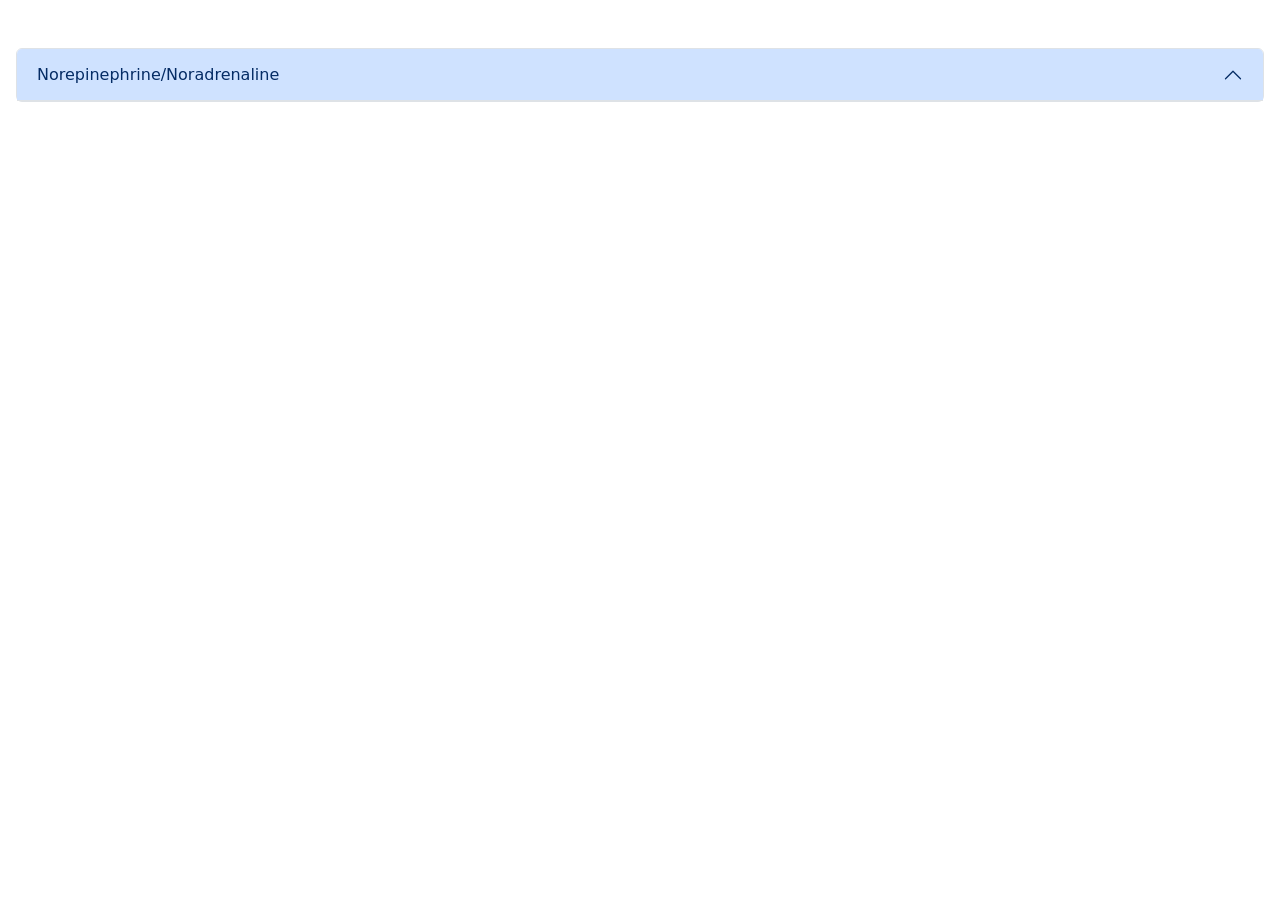
==== lidocain.html @ afbea35d "tambah item baru" ====
<!doctype html>
<html lang="en">
  <head>
    <meta charset="UTF-8" />
    <meta name="viewport" content="width=device-width, initial-scale=1.0" />
    <!-- start style css -->
    <link rel="stylesheet" href="style.css" />
    <!-- end style css -->
    <!--Bootsrap-->
    <link
      href="https://cdn.jsdelivr.net/npm/bootstrap@5.3.3/dist/css/bootstrap.min.css"
      rel="stylesheet"
      integrity="sha384-QWTKZyjpPEjISv5WaRU9OFeRpok6YctnYmDr5pNlyT2bRjXh0JMhjY6hW+ALEwIH"
      crossorigin="anonymous"
    />
    <title>Drugs Calculation</title>
  </head>

  <!--my druga calcution -->

  <body class="mybg mx-auto">
    <!-- home page -->

    <div class="accordion px-3 mt-5" id="accordionExample">
      <!-- part 1 -->
      <div class="accordion-item">
        <h2 class="accordion-header">
          <button
            class="accordion-button"
            type="button"
            data-bs-toggle="collapse"
            data-bs-target="#collapseLido"
            aria-expanded="true"
            aria-controls="collapseLido"
          >
            Norepinephrine/Noradrenaline
          </button>
        </h2>
        <div
          id="collapseLido"
          class="accordion-collapse collapse"
          data-bs-parent="#accordionExample"
        >
          <div class="mt-3">
            <!-- my modal contoh -->
            <div
              class="modal fade"
              id="exampleLidocain"
              tabindex="-1"
              aria-labelledby="exampleModalLabel"
              aria-hidden="true"
            >
              <div
                class="modal-dialog modal-dialog-centered modal-dialog-scrollable"
              >
                <div class="modal-content">
                  <div class="modal-header">
                    <h6 class="modal-title" id="exampleModalLabel">Lidocain</h6>
                    <button
                      type="button"
                      class="btn-close"
                      data-bs-dismiss="modal"
                      aria-label="Close"
                    ></button>
                  </div>

                  <div class="modal-body">
                    <!-- img -->
                    <img
                      src="img/3.png"
                      class="w-75 border rounded d-flex mx-auto text-center"
                      alt="..."
                    />
                    <!-- img -->
                    <h1 class="mx-auto fs-6">Apa itu Lidocain ?</h1>
                    <p class="mx-1 my-font justify-content-between">
                      Lidocaine adalah obat bius lokal untuk menghilangkan rasa
                      sakit atau memberi efek mati rasa pada bagian tubuh
                      tertentu. Obat ini bisa pula digunakan untuk mengatasi
                      gangguan irama jantung sehingga dapat juga digolongkan
                      sebagai obat antiaritmia.
                    </p>

                    <h1 class="mx-auto fs-6">Indikasi</h1>
                    <p class="my-font">Aritmia, Prosedur Anastesi</p>
                    <hr />

                    <h1 class="mx-auto fs-6">Dosis Dewasa untuk Aritmia</h1>
                    <p class="my-font">
                      ◉ 1 sampai 1,5 mg/kg/dosis intravena (IV) diberikan
                      setelah 2 sampai 3 menit.
                      <br />

                      ◉ dapat diberikan ulang 0,5 sampai 0,75 mg/kg/dosis IV
                      Lebih dari 2 sampai 3 menit dalam jangka waktu 5 sampai 10
                      menit dengan total 3 mg/kg.
                      <br />
                      ◉ IV lanjutan: 1 sampai 4 mg/menit
                    </p>
                    <h1 class="mx-auto fs-6">Dosis Dewasa untuk VF VT</h1>
                    <p class="my-font">
                      ◉ Dosis awal 1 sampai 1,5 mg/kg/dosis IV <br />
                      ◉ Dapat diulangi 0,5 sampai 0, 75mg/kg dosis dengan jarak
                      waktu 5 sampai 10 menit ; total dosis maksimal 3 mg/kg
                    </p>

                    <hr />
                    <h1 class="mx-auto fs-6">Contoh</h1>
                    <p class="my-font">
                      Dosis yang: Dibutuhkan Lidocain 1 mg/menit<br />
                      <!-- Berat badan : 60 kg <br /> -->
                      <!-- Dilut dengan : D5% menjadi 50 ml <br /> -->
                      sediaan 1 ampul : 2% / 2 ml = 40 mg/2 ml <br />
                      <!-- Konsentrasi : 4mg x 1000 mcg : 50 ml = 80 mcg/ml -->
                    </p>
                    <hr />
                    <h1 class="mx-auto fs-6">Rumus</h1>
                    <b class="my-font"
                      >Dosis permintaan (mg) x 60 menit / jumlah dosis sedian
                      (mg) x pelarut (ml)
                    </b>
                    <hr />
                    <h1 class="mx-auto fs-6">Hasil</h1>
                    <p class="my-font mb-4">
                      2 mg x 60 menit : 400 mg = 0.3 mg/jam <br />
                      0.3 x pelarut = 6 ml/jam
                    </p>

                    <hr />
                  </div>
                  <div class="modal-footer">
                    <button
                      type="button"
                      class="btn btn-secondary"
                      data-bs-dismiss="modal"
                    >
                      Close
                    </button>
                  </div>
                </div>
              </div>
            </div>
            <!-- my modal contoh -->
          </div>

          <!-- form input -->

          <form
            onsubmit="return hitung(event);"
            class="border rounded mb-3 mx-4"
          >
            <div class="text-end">
              <btn
                type="button"
                class="my-btn btn btn-warning opacity-75"
                data-bs-toggle="modal"
                data-bs-target="#exampleLidocain"
              >
                Lihat Contoh
              </btn>
            </div>
            <div class="mb-3">
              <label for="sedian" class="form-label"
                >Dosis sediaan dalam 1 ampul</label
              >
              <br />
              <input
                type="number"
                id="sediaan"
                name="sediaan"
                class="form-control"
                required
              />
            </div>
            <div class="mb-3">
              <label for="dilutan" class="form-label">Pendilut/Pengencer</label>
              <input
                type="number"
                id="dilutan"
                class="form-control"
                name="pendilut"
                required
              />
            </div>
            <div class="mb-3">
              <label for="berat_badan" class="form-label"
                >Berat badan (kg)</label
              >
              <input
                type="number"
                id="berat_badan"
                class="form-control"
                name="berat_badan"
                required
              />
            </div>
            <div class="mb-3">
              <label for="waktu" class="form-label">Waktu</label>
              <input
                type="number"
                id="waktu"
                class="form-control"
                name="waktu"
                required
              />
            </div>

            <button
              onclick="cekInput(event)"
              data-bs-toggle="modal"
              class="submit mt-3"
              type="submit"
            >
              Hitung
            </button>
          </form>
          <!-- form input -->

          <!-- Modal hasil -->
          <div
            class="modal fade"
            id="exampleModalHasilVascon"
            tabindex="-1"
            aria-labelledby="exampleModalLabel"
            aria-hidden="true"
          >
            <div class="modal-dialog">
              <div class="modal-content">
                <div class="modal-header">
                  <h1 class="modal-title fs-5" id="exampleModalLabel">Hasil</h1>
                  <button
                    type="button"
                    class="btn-close"
                    data-bs-dismiss="modal"
                    aria-label="Close"
                  ></button>
                </div>
                <div class="modal-body">
                  <!-- tabel hasil -->
                  <table>
                    <!-- table head -->
                    <tr>
                      <th>Dosis obat</th>
                      <th>Hasil</th>
                    </tr>
                    <!-- table head -->
                    <tbody class="px-5" id="hasilTable"></tbody>
                  </table>
                  <!-- tabel hasil -->
                </div>
                <div class="modal-footer">
                  <button
                    type="button"
                    class="btn btn-secondary"
                    data-bs-dismiss="modal"
                  >
                    Close
                  </button>
                  <!-- <button type="button" class="btn btn-primary">
                    Save changes
                  </button> -->
                </div>
              </div>
            </div>
          </div>
          <!-- modal hasil -->
        </div>
      </div>
    </div>

    <!-- home page -->

    <!-- <script
      src="https://cdn.jsdelivr.net/npm/bootstrap@5.3.3/dist/js/bootstrap.min.js"
      integrity="sha384-0pUGZvbkm6XF6gxjEnlmuGrJXVbNuzT9qBBavbLwCsOGabYfZo0T0to5eqruptLy"
      crossorigin="anonymous"
    ></script> -->
  </body>
  <!-- my druga calcution-->

  <!-- local js -->
  <!-- <script src="main.js"></script> -->
  <!-- js -->
</html>
---- style.css ----
* {
  margin: 0;
  padding: 0;
  box-sizing: border-box;
  text-decoration: none;
}

/* #hero {
  min-height: 100vh;
} */

.mybg {
  background-color:;
}

.my-font {
  font-size: 12px;
}

.my-color {
  color: #5e17eb;

  font-size: larger;
  font-weight: 900;
  font-family:
    "Lucida Sans", "Lucida Sans Regular", "Lucida Grande",
    "Lucida Sans Unicode", Geneva, Verdana, sans-serif;
}

.my-intro {
  display: flex;
  justify-content: center;
  margin-left: 9rem;
  margin-top: -3rem;
}

.container {
  margin: 1rem 1rem;
  outline: none;
  border: none;
}

form {
  padding: 20px;
  background-color: rgb(230, 254, 246);
}

label {
  display: block;
  /* background-color: #dddddd; */
}

input {
  width: 100%;
  padding: 12px;
  margin: 8px 0px;
  display: inline-block;
  border: 1px solid #ccc;
  border-radius: 4px;
  box-sizing: border-box;
}
.submit {
  width: 100%;
  padding: 12px;
  margin: 8px 0px;
  display: inline-block;
  border: 1px solid #ccc;
  background-color: #4caf50;
  border-radius: 4px;
  box-sizing: border-box;
  cursor: pointer;
}

table {
  font-family: arial, sans-serif;
  border-collapse: collapse;
  width: 100%;
}

td,
th {
  border: 1px solid #dddddd;
  text-align: left;
  padding: 8px 3rem;
}

tr:nth-child(even) {
  background-color: #dddddd;
}
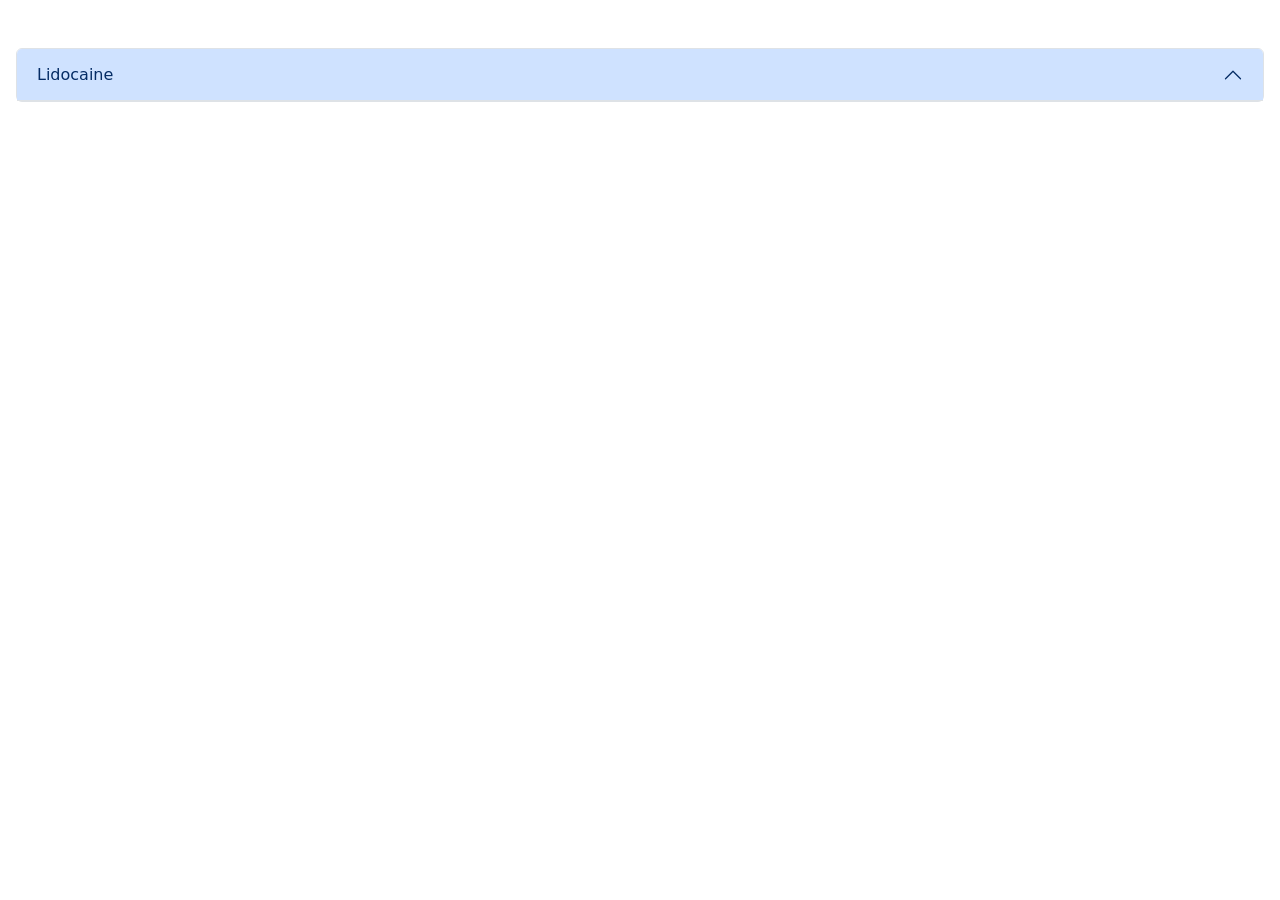
==== commit 174bd86b: "tambah obat" ====
--- a/lidocain.html
+++ b/lidocain.html
@@ -22,7 +22,7 @@
     <!-- home page -->
 
     <div class="accordion px-3 mt-5" id="accordionExample">
-      <!-- part 1 -->
+      <!-- part 1 copy dari sini👇 -->
       <div class="accordion-item">
         <h2 class="accordion-header">
           <button
@@ -33,7 +33,7 @@
             aria-expanded="true"
             aria-controls="collapseLido"
           >
-            Norepinephrine/Noradrenaline
+            Lidocaine
           </button>
         </h2>
         <div
@@ -66,11 +66,11 @@
 
                   <div class="modal-body">
                     <!-- img -->
-                    <img
+                    <!-- <img
                       src="img/3.png"
                       class="w-75 border rounded d-flex mx-auto text-center"
                       alt="..."
-                    />
+                    /> -->
                     <!-- img -->
                     <h1 class="mx-auto fs-6">Apa itu Lidocain ?</h1>
                     <p class="mx-1 my-font justify-content-between">
@@ -123,7 +123,7 @@
                     <h1 class="mx-auto fs-6">Hasil</h1>
                     <p class="my-font mb-4">
                       2 mg x 60 menit : 400 mg = 0.3 mg/jam <br />
-                      0.3 x pelarut = 6 ml/jam
+                      0.3 x 20 ml = 6 ml/jam
                     </p>
 
                     <hr />
@@ -146,7 +146,7 @@
           <!-- form input -->
 
           <form
-            onsubmit="return hitung(event);"
+            onsubmit="return hitungLidocaine(event);"
             class="border rounded mb-3 mx-4"
           >
             <div class="text-end">
@@ -159,30 +159,49 @@
                 Lihat Contoh
               </btn>
             </div>
+
+            <div class="mb-3">
+              <label for="diminta" class="form-label">Dosis yang diminta</label>
+              <br />
+              <input
+                type="number"
+                id="dimintalidocaine"
+                name="sediaan"
+                placeholder="mg"
+                class="form-control"
+                required
+              />
+            </div>
             <div class="mb-3">
               <label for="sedian" class="form-label"
                 >Dosis sediaan dalam 1 ampul</label
               >
               <br />
               <input
+                type="text"
+                value="40 mg"
+                disabled
+                id="sediaanlidocaine"
+                name="sediaan"
+                placeholder="40 mg"
+                class="form-control"
+                required
+              />
+            </div>
+            <div class="mb-3">
+              <label for="dilutan" class="form-label">
+                Berapa jumlah ampul ?</label
+              >
+              <input
                 type="number"
-                id="sediaan"
-                name="sediaan"
-                class="form-control"
-                required
-              />
-            </div>
-            <div class="mb-3">
-              <label for="dilutan" class="form-label">Pendilut/Pengencer</label>
-              <input
-                type="number"
-                id="dilutan"
+                id="dilutlidocaine"
                 class="form-control"
                 name="pendilut"
-                required
-              />
-            </div>
-            <div class="mb-3">
+                placeholder="ampul"
+                required
+              />
+            </div>
+            <!-- <div class="mb-3">
               <label for="berat_badan" class="form-label"
                 >Berat badan (kg)</label
               >
@@ -193,20 +212,23 @@
                 name="berat_badan"
                 required
               />
-            </div>
+            </div> -->
             <div class="mb-3">
               <label for="waktu" class="form-label">Waktu</label>
               <input
-                type="number"
-                id="waktu"
+                type="text"
+                value="60 menit"
+                disabled
+                id="waktuLidocaine"
                 class="form-control"
                 name="waktu"
+                placeholder="60 menit"
                 required
               />
             </div>
 
             <button
-              onclick="cekInput(event)"
+              onclick="hitungLidocaine(event)"
               data-bs-toggle="modal"
               class="submit mt-3"
               type="submit"
@@ -219,15 +241,17 @@
           <!-- Modal hasil -->
           <div
             class="modal fade"
-            id="exampleModalHasilVascon"
+            id="exampleModalHasilLidocaine"
+            aria-hidden="true"
+            aria-labelledby="exampleModalToggleLabel"
             tabindex="-1"
-            aria-labelledby="exampleModalLabel"
-            aria-hidden="true"
           >
-            <div class="modal-dialog">
+            <div class="modal-dialog modal-dialog-centered">
               <div class="modal-content">
                 <div class="modal-header">
-                  <h1 class="modal-title fs-5" id="exampleModalLabel">Hasil</h1>
+                  <h1 class="modal-title fs-5" id="exampleModalToggleLabel">
+                    Hasil
+                  </h1>
                   <button
                     type="button"
                     class="btn-close"
@@ -236,36 +260,68 @@
                   ></button>
                 </div>
                 <div class="modal-body">
-                  <!-- tabel hasil -->
+                  <p class="px-1 my-font mx-auto" id="hasilAwal"></p>
+                </div>
+                <div class="modal-footer">
+                  <button
+                    class="btn btn-primary"
+                    data-bs-target="#exampleModalToggle2"
+                    data-bs-toggle="modal"
+                  >
+                    Lihat titrasi ➡️
+                  </button>
+                </div>
+              </div>
+            </div>
+          </div>
+          <div
+            class="modal fade"
+            id="exampleModalToggle2"
+            aria-hidden="true"
+            aria-labelledby="exampleModalToggleLabel2"
+            tabindex="-1"
+          >
+            <div class="modal-dialog modal-dialog-centered">
+              <div class="modal-content">
+                <div class="modal-header">
+                  <h1 class="modal-title fs-5" id="exampleModalToggleLabel2">
+                    Table Dosis
+                  </h1>
+                  <button
+                    type="button"
+                    class="btn-close"
+                    data-bs-dismiss="modal"
+                    aria-label="Close"
+                  ></button>
+                </div>
+                <div class="modal-body">
                   <table>
                     <!-- table head -->
                     <tr>
-                      <th>Dosis obat</th>
+                      <th>Dosis diminta</th>
                       <th>Hasil</th>
                     </tr>
                     <!-- table head -->
                     <tbody class="px-5" id="hasilTable"></tbody>
                   </table>
-                  <!-- tabel hasil -->
                 </div>
                 <div class="modal-footer">
                   <button
-                    type="button"
-                    class="btn btn-secondary"
-                    data-bs-dismiss="modal"
+                    class="btn btn-primary"
+                    data-bs-target="#exampleModalHasilLidocaine"
+                    data-bs-toggle="modal"
                   >
-                    Close
+                    Back to first
                   </button>
-                  <!-- <button type="button" class="btn btn-primary">
-                    Save changes
-                  </button> -->
                 </div>
               </div>
             </div>
           </div>
+
           <!-- modal hasil -->
         </div>
       </div>
+      <!-- part 1 batas copy 👆 -->
     </div>
 
     <!-- home page -->
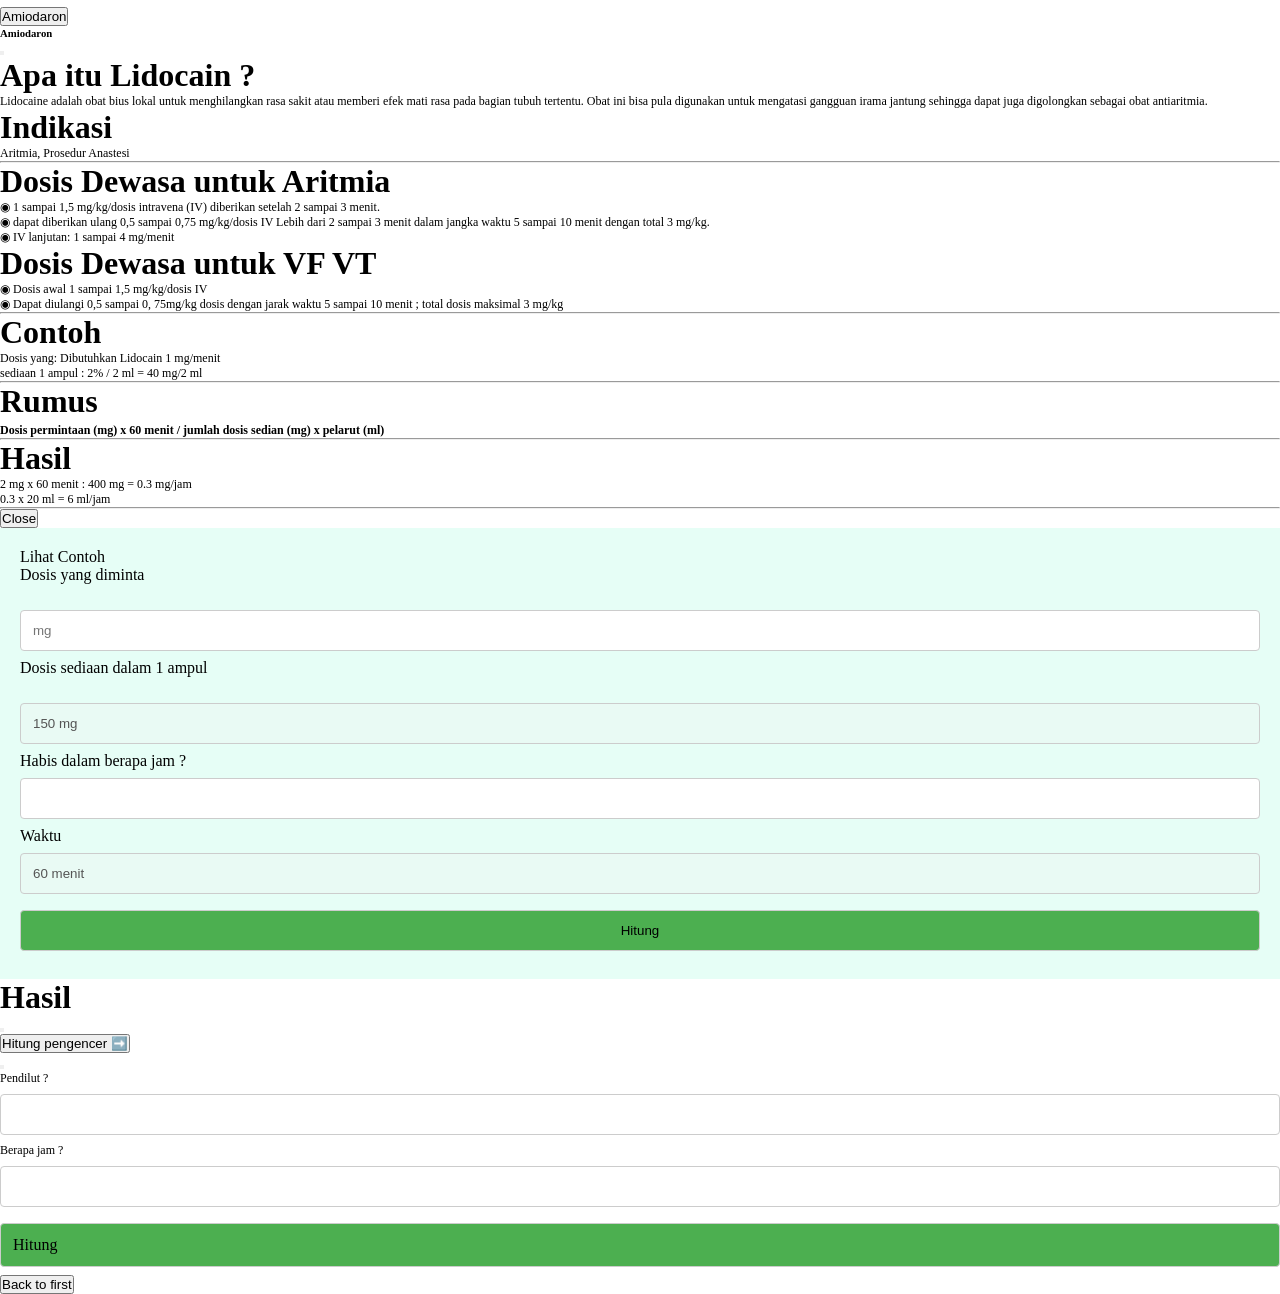
==== commit 9c81df94: "obat baru" ====
--- a/lidocain.html
+++ b/lidocain.html
@@ -7,12 +7,12 @@
     <link rel="stylesheet" href="style.css" />
     <!-- end style css -->
     <!--Bootsrap-->
-    <link
+    <!-- <link
       href="https://cdn.jsdelivr.net/npm/bootstrap@5.3.3/dist/css/bootstrap.min.css"
       rel="stylesheet"
       integrity="sha384-QWTKZyjpPEjISv5WaRU9OFeRpok6YctnYmDr5pNlyT2bRjXh0JMhjY6hW+ALEwIH"
       crossorigin="anonymous"
-    />
+    /> -->
     <title>Drugs Calculation</title>
   </head>
 
@@ -29,15 +29,15 @@
             class="accordion-button"
             type="button"
             data-bs-toggle="collapse"
-            data-bs-target="#collapseLido"
+            data-bs-target="#collapseCordaron"
             aria-expanded="true"
-            aria-controls="collapseLido"
+            aria-controls="collapseCordaron"
           >
-            Lidocaine
+            Amiodaron
           </button>
         </h2>
         <div
-          id="collapseLido"
+          id="collapseCordaron"
           class="accordion-collapse collapse"
           data-bs-parent="#accordionExample"
         >
@@ -45,7 +45,7 @@
             <!-- my modal contoh -->
             <div
               class="modal fade"
-              id="exampleLidocain"
+              id="exampleCordaron"
               tabindex="-1"
               aria-labelledby="exampleModalLabel"
               aria-hidden="true"
@@ -55,7 +55,9 @@
               >
                 <div class="modal-content">
                   <div class="modal-header">
-                    <h6 class="modal-title" id="exampleModalLabel">Lidocain</h6>
+                    <h6 class="modal-title" id="exampleModalLabel">
+                      Amiodaron
+                    </h6>
                     <button
                       type="button"
                       class="btn-close"
@@ -146,7 +148,7 @@
           <!-- form input -->
 
           <form
-            onsubmit="return hitungLidocaine(event);"
+            onsubmit="return hitungCordaron(event);"
             class="border rounded mb-3 mx-4"
           >
             <div class="text-end">
@@ -154,72 +156,73 @@
                 type="button"
                 class="my-btn btn btn-warning opacity-75"
                 data-bs-toggle="modal"
-                data-bs-target="#exampleLidocain"
+                data-bs-target="#exampleCordaron"
               >
                 Lihat Contoh
               </btn>
             </div>
 
             <div class="mb-3">
-              <label for="diminta" class="form-label">Dosis yang diminta</label>
+              <label for="dimintaCordaron" class="form-label"
+                >Dosis yang diminta</label
+              >
               <br />
               <input
                 type="number"
-                id="dimintalidocaine"
+                id="dimintaCordaron"
+                name="permintaan"
+                placeholder="mg"
+                class="form-control"
+                required
+              />
+            </div>
+            <div class="mb-3">
+              <label for="sediaanCordaron" class="form-label"
+                >Dosis sediaan dalam 1 ampul</label
+              >
+              <br />
+              <input
+                type="text"
+                value="150 mg"
+                disabled
+                id="sediaanCordaron"
                 name="sediaan"
-                placeholder="mg"
-                class="form-control"
-                required
-              />
-            </div>
-            <div class="mb-3">
-              <label for="sedian" class="form-label"
-                >Dosis sediaan dalam 1 ampul</label
-              >
-              <br />
-              <input
-                type="text"
-                value="40 mg"
-                disabled
-                id="sediaanlidocaine"
-                name="sediaan"
-                placeholder="40 mg"
-                class="form-control"
-                required
-              />
-            </div>
-            <div class="mb-3">
-              <label for="dilutan" class="form-label">
+                class="form-control"
+                required
+              />
+            </div>
+            <!-- <div class="mb-3">
+              <label for="dilutanCordaron" class="form-label">
                 Berapa jumlah ampul ?</label
               >
               <input
                 type="number"
-                id="dilutlidocaine"
+                id="dilutCordaron"
                 class="form-control"
                 name="pendilut"
                 placeholder="ampul"
                 required
               />
-            </div>
-            <!-- <div class="mb-3">
-              <label for="berat_badan" class="form-label"
-                >Berat badan (kg)</label
+            </div> -->
+            <div class="mb-3">
+              <label for="totalJamPermintaan" class="form-label"
+                >Habis dalam berapa jam ?</label
               >
               <input
                 type="number"
-                id="berat_badan"
-                class="form-control"
-                name="berat_badan"
-                required
-              />
-            </div> -->
+                id="totalJamPermintaan"
+                class="form-control"
+                name="totalJamPermintaan"
+                required
+              />
+            </div>
             <div class="mb-3">
               <label for="waktu" class="form-label">Waktu</label>
               <input
                 type="text"
                 value="60 menit"
                 disabled
-                id="waktuLidocaine"
+                id="waktuCordaron"
                 class="form-control"
                 name="waktu"
                 placeholder="60 menit"
@@ -228,7 +231,7 @@
             </div>
 
             <button
-              onclick="hitungLidocaine(event)"
+              onclick="hitungCordaron(event)"
               data-bs-toggle="modal"
               class="submit mt-3"
               type="submit"
@@ -241,7 +244,7 @@
           <!-- Modal hasil -->
           <div
             class="modal fade"
-            id="exampleModalHasilLidocaine"
+            id="exampleModalHasilCordaron"
             aria-hidden="true"
             aria-labelledby="exampleModalToggleLabel"
             tabindex="-1"
@@ -260,15 +263,21 @@
                   ></button>
                 </div>
                 <div class="modal-body">
+                  <p id="infoKu" class="my-font opacity-75 border-bottom"></p>
                   <p class="px-1 my-font mx-auto" id="hasilAwal"></p>
+                  <h2
+                    id="papan"
+                    class="alert alert alert-warning mx-auto text-center my-font"
+                    role="alert"
+                  ></h2>
                 </div>
                 <div class="modal-footer">
                   <button
                     class="btn btn-primary"
-                    data-bs-target="#exampleModalToggle2"
+                    data-bs-target="#exampleModalToggleCor"
                     data-bs-toggle="modal"
                   >
-                    Lihat titrasi ➡️
+                    Hitung pengencer ➡️
                   </button>
                 </div>
               </div>
@@ -276,17 +285,18 @@
           </div>
           <div
             class="modal fade"
-            id="exampleModalToggle2"
+            id="exampleModalToggleCor"
             aria-hidden="true"
-            aria-labelledby="exampleModalToggleLabel2"
+            aria-labelledby="exampleModalToggleLabelCor"
             tabindex="-1"
           >
             <div class="modal-dialog modal-dialog-centered">
               <div class="modal-content">
                 <div class="modal-header">
-                  <h1 class="modal-title fs-5" id="exampleModalToggleLabel2">
-                    Table Dosis
-                  </h1>
+                  <h1
+                    class="modal-title fs-5"
+                    id="exampleModalToggleLabelCor"
+                  ></h1>
                   <button
                     type="button"
                     class="btn-close"
@@ -297,18 +307,56 @@
                 <div class="modal-body">
                   <table>
                     <!-- table head -->
-                    <tr>
+                    <!-- <tr>
                       <th>Dosis diminta</th>
                       <th>Hasil</th>
-                    </tr>
+                    </tr> -->
                     <!-- table head -->
-                    <tbody class="px-5" id="hasilTable"></tbody>
+                    <tbody class="px-5" id="hasilTableCordaron">
+                      <form onsubmit="return hitungPengencerCordaron(event);">
+                        <!-- Q1 -->
+                        <label for="pendilutCor" class="form-label my-font"
+                          >Pendilut ?</label
+                        >
+                        <input
+                          type="number"
+                          id="pendilutCor"
+                          class="form-control"
+                          name="pendilutCor"
+                          required
+                        />
+                        <!-- Q1 -->
+                        <label for="totalWaktu" class="form-label my-font"
+                          >Berapa jam ?</label
+                        >
+                        <input
+                          type="number"
+                          id="totalWaktu"
+                          class="form-control"
+                          name="totalWaktu"
+                          required
+                        />
+                        <div>
+                          <p
+                            type="submit"
+                            onclick="hitungPengencerCordaron(event)"
+                            class="submit btn btn-success mt-3"
+                          >
+                            Hitung
+                          </p>
+                        </div>
+                        <h1
+                          class="text-center mx-3 align-items-center mx-auto border-bottom rounded"
+                          id="hasilPengencerCor"
+                        ></h1>
+                      </form>
+                    </tbody>
                   </table>
                 </div>
                 <div class="modal-footer">
                   <button
                     class="btn btn-primary"
-                    data-bs-target="#exampleModalHasilLidocaine"
+                    data-bs-target="#exampleModalHasilCordaron"
                     data-bs-toggle="modal"
                   >
                     Back to first
@@ -326,11 +374,11 @@
 
     <!-- home page -->
 
-    <!-- <script
+    <script
       src="https://cdn.jsdelivr.net/npm/bootstrap@5.3.3/dist/js/bootstrap.min.js"
       integrity="sha384-0pUGZvbkm6XF6gxjEnlmuGrJXVbNuzT9qBBavbLwCsOGabYfZo0T0to5eqruptLy"
       crossorigin="anonymous"
-    ></script> -->
+    ></script>
   </body>
   <!-- my druga calcution-->
 
--- a/style.css
+++ b/style.css
@@ -32,6 +32,10 @@
   justify-content: center;
   margin-left: 9rem;
   margin-top: -3rem;
+}
+.bold {
+  font-weight: 900;
+  color: #5e17eb;
 }
 
 .container {
